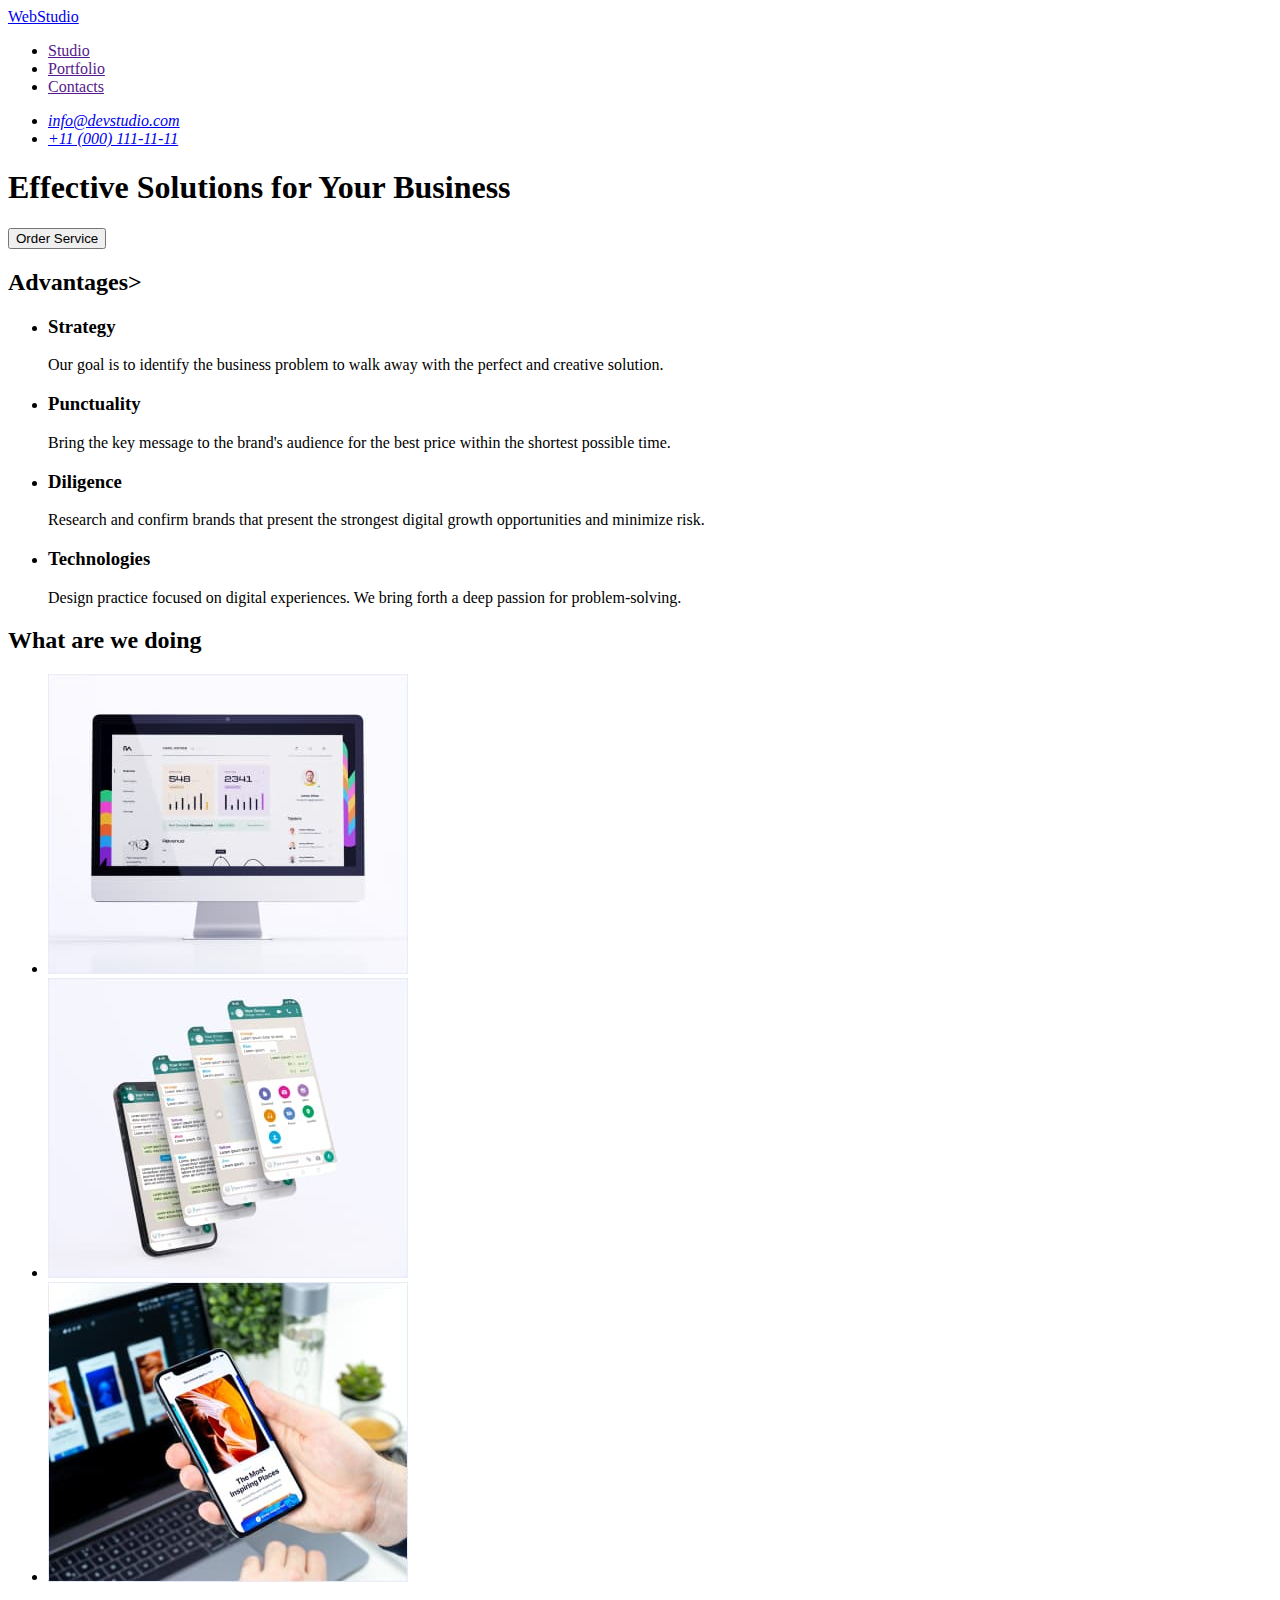
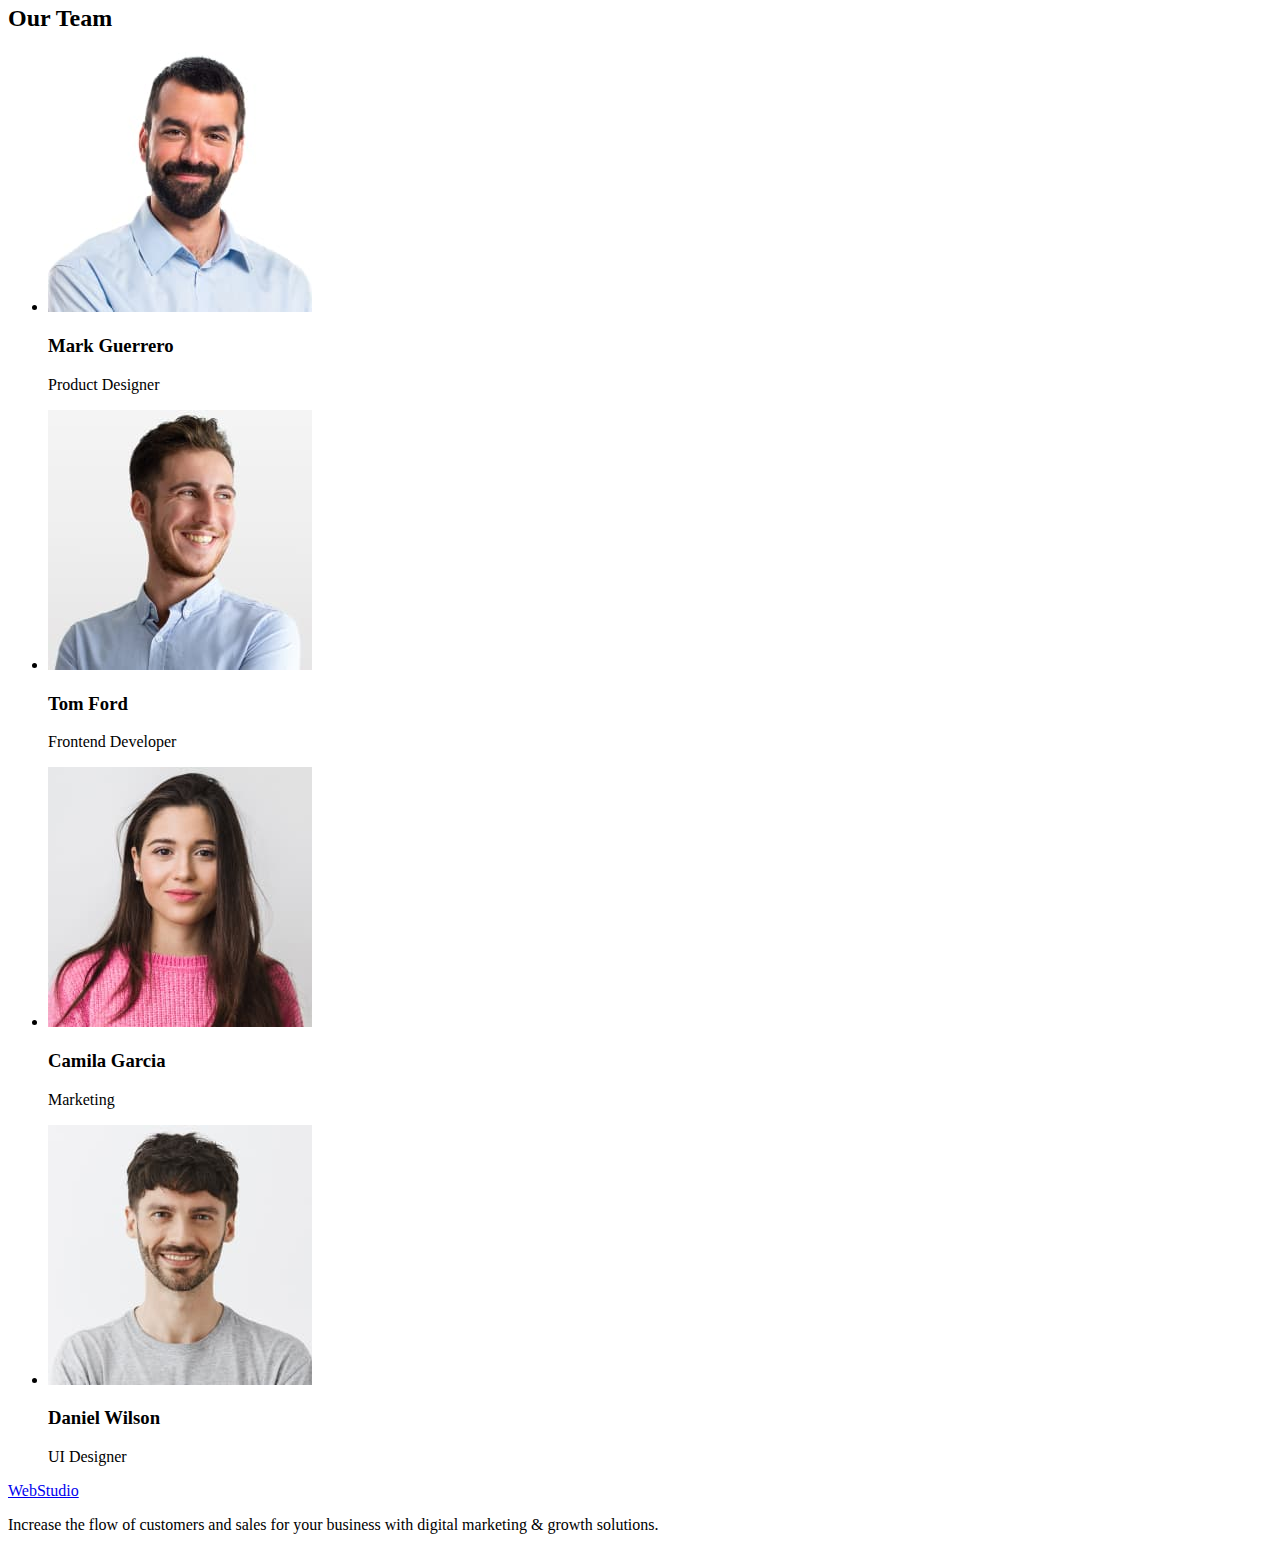
==== portfolio.html @ e8e7a877 "hw-2" ====
<!DOCTYPE html>
<html lang="en">
	<head>
		<meta charset="UTF-8" />
		<meta http-equiv="X-UA-Compatible" content="IE=edge" />
		<meta name="viewport" content="width=device-width, initial-scale=1.0" />
		<title>WebStudio</title>
	</head>
	<body>
		<header>
			<nav>
				<a href="./index.html">WebStudio</a>
				<ul>
					<li><a href="">Studio</a></li>
					<li><a href="">Portfolio</a></li>
					<li><a href="">Contacts</a></li>
				</ul>
			</nav>
			<address>
				<ul>
					<li><a href="mailto:info@devstudio.com">info@devstudio.com</a></li>
					<li><a href="tel:+110001111111">+11 (000) 111-11-11</a></li>
				</ul>
			</address>
		</header>
		<main>
			<!--Hero image-->
			<section>
				<h1>Effective Solutions for Your Business</h1>
				<button type="button">Order Service</button>
			</section>
			<!--Main section-->
			<section>
				<h2>Advantages></h2>
				<ul>
					<li>
						<h3>Strategy</h3>
						<p> Our goal is to identify the business problem to walk away with the perfect and creative solution. </p>
					</li>
					<li>
						<h3>Punctuality</h3>
						<p> Bring the key message to the brand's audience for the best price within the shortest possible time. </p>
					</li>
					<li>
						<h3>Diligence</h3>
						<p>
							Research and confirm brands that present the strongest digital growth opportunities and minimize risk.
						</p>
					</li>
					<li>
						<h3>Technologies</h3>
						<p> Design practice focused on digital experiences. We bring forth a deep passion for problem-solving. </p>
					</li>
				</ul>
			</section>
			<!--About-->
			<section>
				<h2>What are we doing</h2>
				<ul>
					<li>
						<img src="./images/img-1.jpg" alt="информационный монитор" width="360" />
					</li>
					<li>
						<img src="./images/img-2.jpg" alt="интрефейс whatsup" width="360" />
					</li>
					<li>
						<img src="./images/img-3.jpg" alt="ноутбук и телефон" width="360" />
					</li>
				</ul>
			</section>
			<!--Our team-->
			<section>
				<h2>Our Team</h2>
				<ul>
					<li>
						<img src="./images/mark-guerrero.jpg" alt="employee" width="264" height="260" />
						<h3>Mark Guerrero</h3>
						<p>Product Designer</p>
					</li>
					<li>
						<img src="./images/tom-ford.jpg" alt="employee" width="264" height="260" />
						<h3>Tom Ford</h3>
						<p>Frontend Developer</p>
					</li>
					<li>
						<img src="./images/camila-garcia.jpg" alt="employee" width="264" height="260" />
						<h3>Camila Garcia</h3>
						<p>Marketing</p>
					</li>
					<li>
						<img src="./images/daniel-wilson.jpg" alt="employee" width="264" />
						<h3>Daniel Wilson</h3>
						<p>UI Designer</p>
					</li>
				</ul>
			</section>
		</main>
		<!--Footer-->
		<footer>
			<a href="./index.html">WebStudio</a>
			<p> Increase the flow of customers and sales for your business with digital marketing & growth solutions. </p>
		</footer>
	</body>
</html>
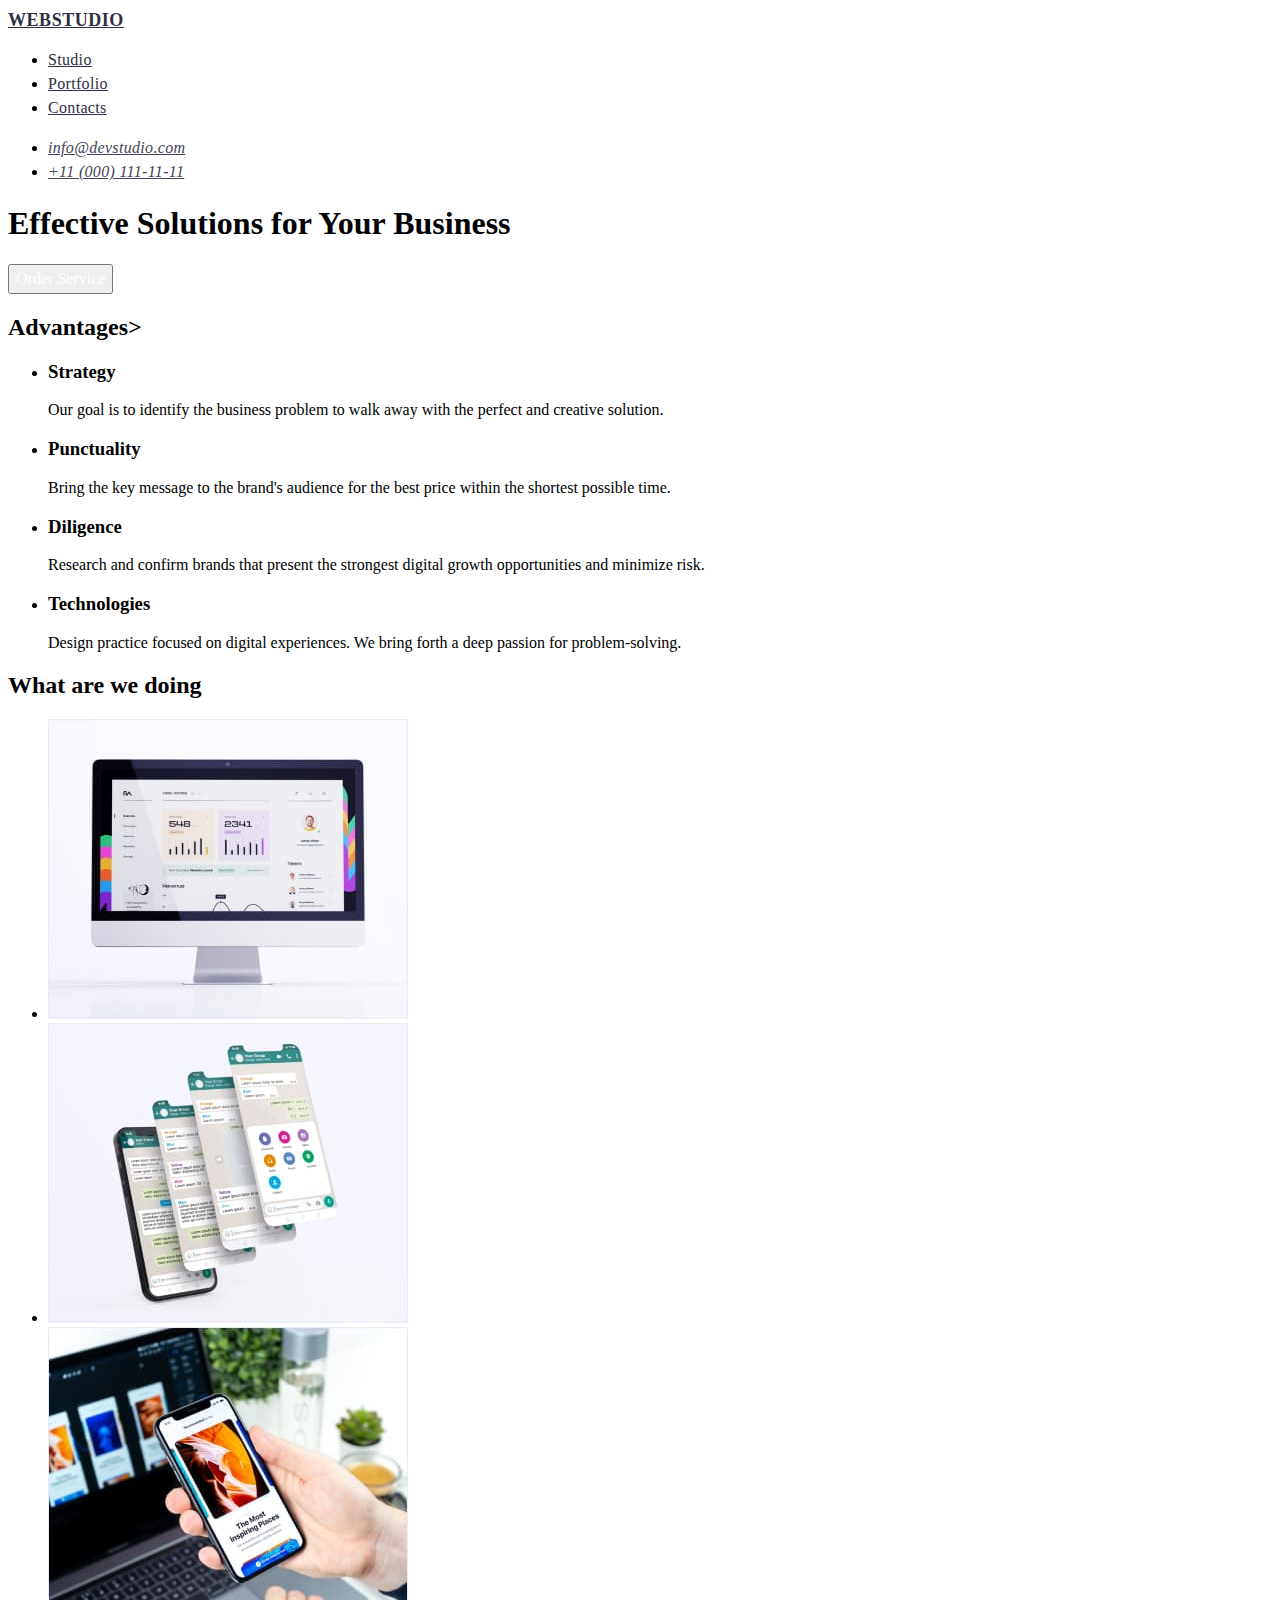
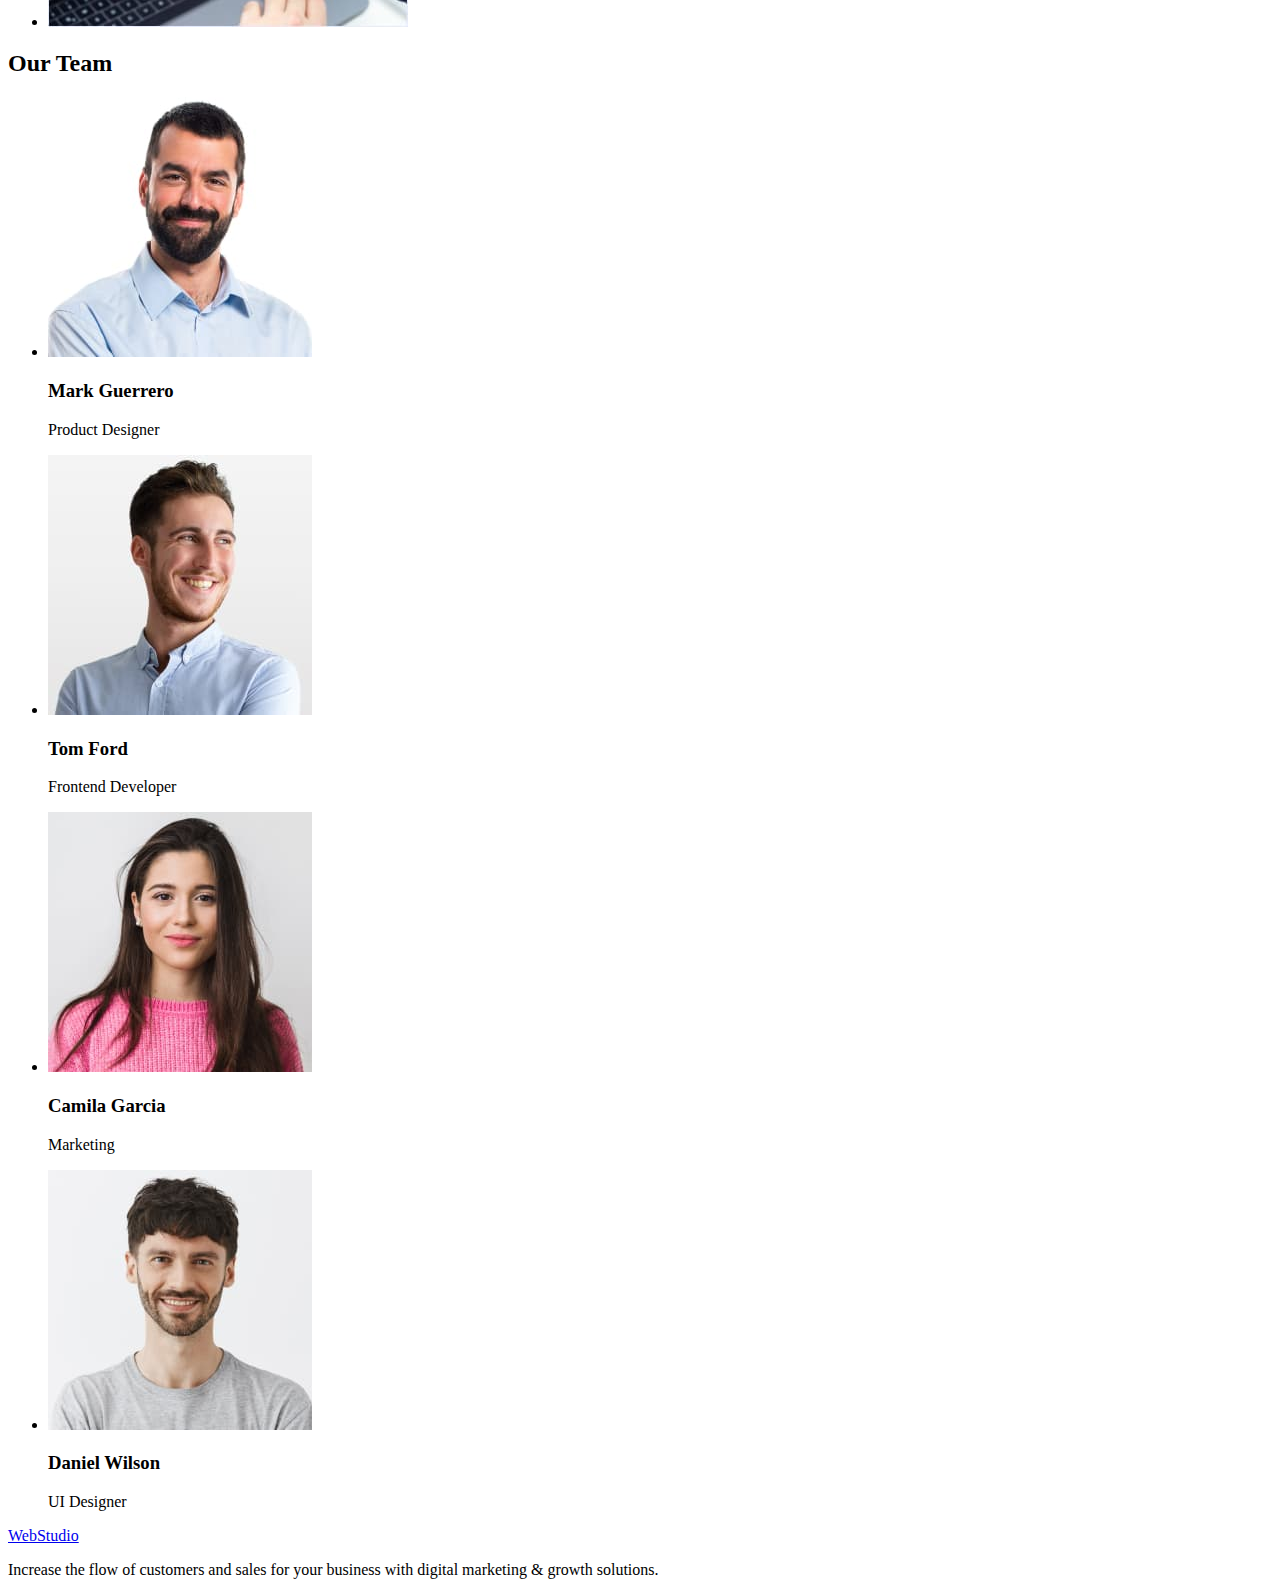
==== commit 55baa84b: "tested" ====
--- a/portfolio.html
+++ b/portfolio.html
@@ -5,21 +5,22 @@
 		<meta http-equiv="X-UA-Compatible" content="IE=edge" />
 		<meta name="viewport" content="width=device-width, initial-scale=1.0" />
 		<title>WebStudio</title>
+		<link rel="stylesheet" href="./css/styles.css" />
 	</head>
 	<body>
-		<header>
-			<nav>
-				<a href="./index.html">WebStudio</a>
-				<ul>
-					<li><a href="">Studio</a></li>
-					<li><a href="">Portfolio</a></li>
-					<li><a href="">Contacts</a></li>
+        <header class="header">
+			<nav class="header-navigation">
+				<a href="./index.html" class="header-logo">WebStudio</a>
+				<ul class="header-list">
+					<li class="header-item"><a href="" class="header-link">Studio</a></li>
+					<li class="header-item"><a href="" class="header-link">Portfolio</a></li>
+					<li class="header-item"><a href="" class="header-link">Contacts</a></li>
 				</ul>
 			</nav>
 			<address>
 				<ul>
-					<li><a href="mailto:info@devstudio.com">info@devstudio.com</a></li>
-					<li><a href="tel:+110001111111">+11 (000) 111-11-11</a></li>
+					<li><a href="mailto:info@devstudio.com" class="header-mail">info@devstudio.com</a></li>
+					<li><a href="tel:+110001111111" class="header-tel">+11 (000) 111-11-11</a></li>
 				</ul>
 			</address>
 		</header>
@@ -27,7 +28,7 @@
 			<!--Hero image-->
 			<section>
 				<h1>Effective Solutions for Your Business</h1>
-				<button type="button">Order Service</button>
+				<button type="button" class="hero-btn">Order Service</button>
 			</section>
 			<!--Main section-->
 			<section>
--- a/css/styles.css
+++ b/css/styles.css
@@ -0,0 +1,66 @@
+:root {
+    --primary-text-color: rgba(16, 9, 9, 0.8);
+    --title-text-color: #000000;
+    --accent-color: orange;
+    --primary-white-color: #ffffff;
+}
+body {
+font-family: "Roboto";
+}
+
+.header {
+}
+.header-navigation {
+}
+.header-logo {
+font-family: 'Raleway';
+font-weight: 800;
+font-size: 18px;
+line-height: 24px;
+letter-spacing: 0.03em;
+text-transform: uppercase;
+color: #2E2F42;    
+}
+.header-list {
+}
+.header-item {
+}
+.header-link {
+font-family: 'Roboto';
+font-weight: 500;
+font-size: 16px;
+line-height: 24px;
+letter-spacing: 0.02em;
+color: #2E2F42;
+}
+.header-mail {
+font-family: 'Roboto';
+font-weight: 400;
+font-size: 16px;
+line-height: 24px;
+letter-spacing: 0.02em;
+color: #434455;
+}
+.header-tel {
+font-family: 'Roboto';
+font-weight: 400;
+font-size: 16px;
+line-height: 24px;
+letter-spacing: 0.02em;
+color: #434455;
+}
+.hero-btn {
+font-family: 'Roboto';
+font-weight: 500;
+font-size: 16px;
+line-height: 24px;
+color: #FFFFFF;
+}
+
+.about {
+font-family: 'Roboto';
+font-weight: 700;
+font-size: 36px;
+line-height: 40px;   
+color: #2E2F42;
+}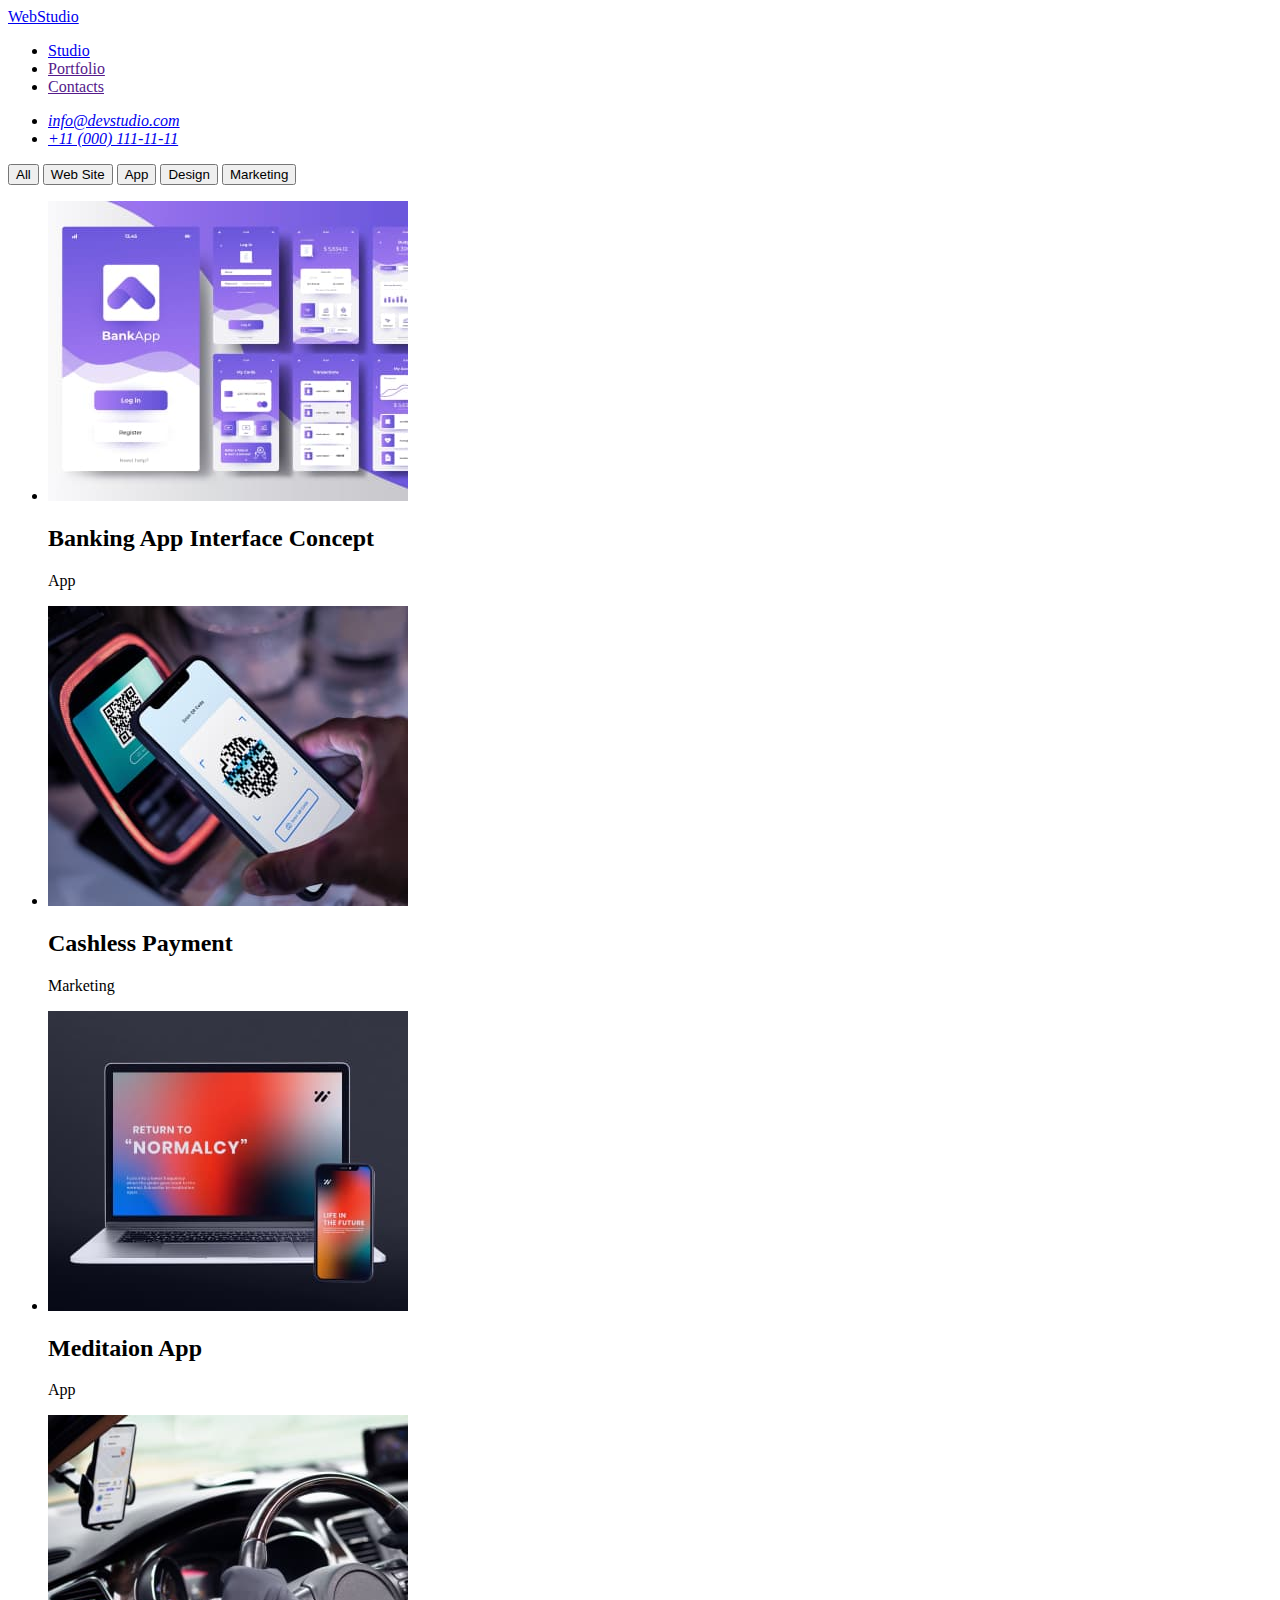
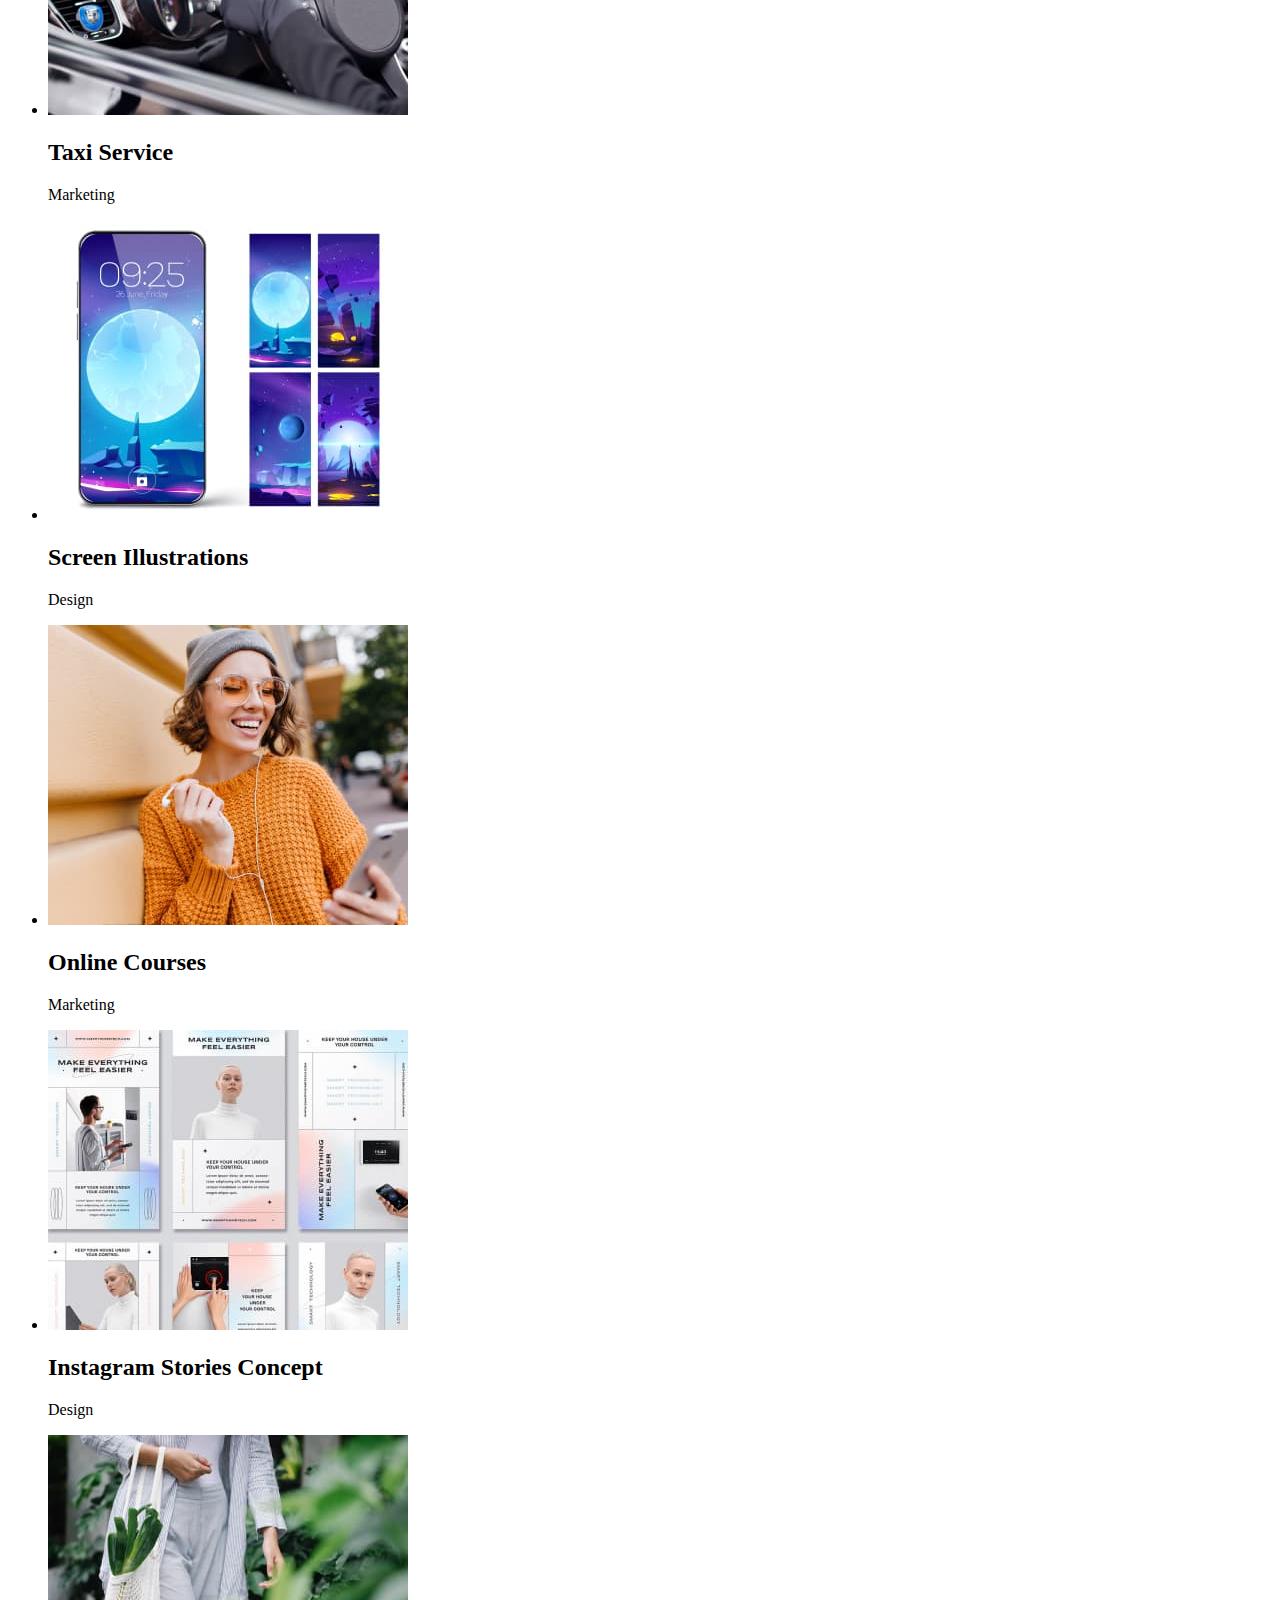
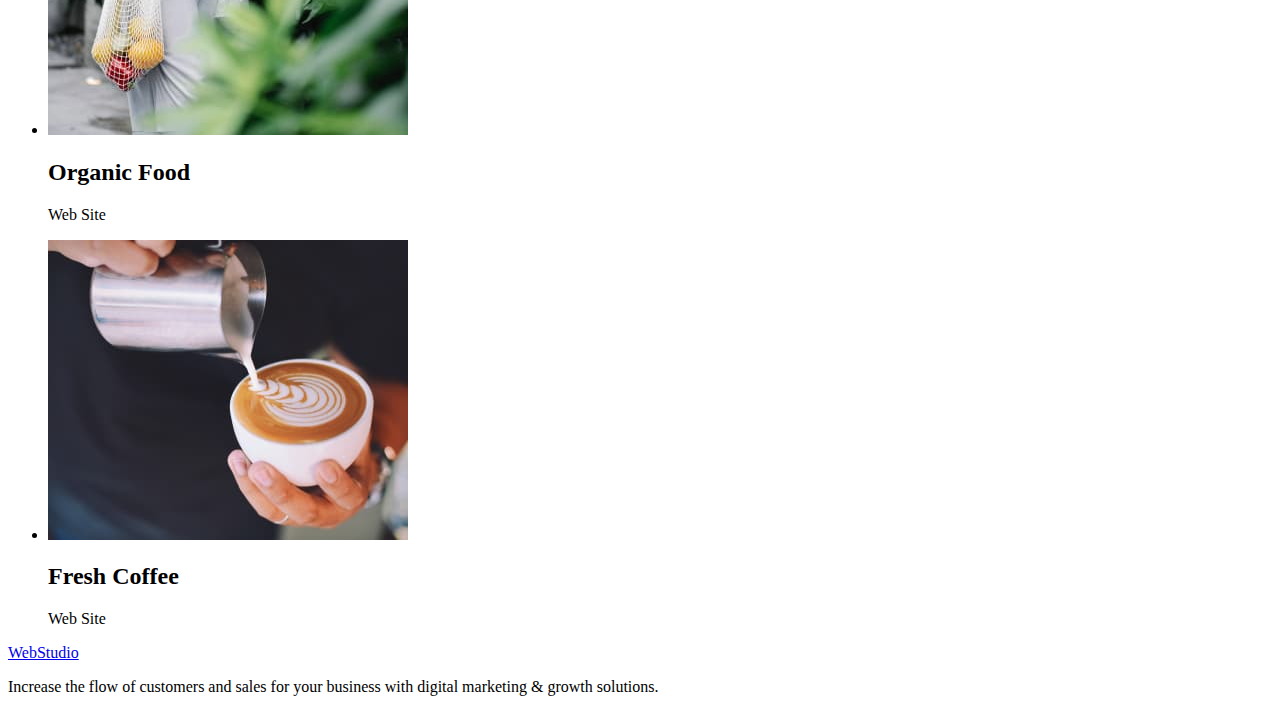
==== commit 0657d894: "hw2" ====
--- a/portfolio.html
+++ b/portfolio.html
@@ -5,94 +5,81 @@
 		<meta http-equiv="X-UA-Compatible" content="IE=edge" />
 		<meta name="viewport" content="width=device-width, initial-scale=1.0" />
 		<title>WebStudio</title>
-		<link rel="stylesheet" href="./css/styles.css" />
+		<link href="css/modern-normalize.css" rel="stylesheet"> 
+		<link href="./css/styles.css" rel="stylesheet">
 	</head>
 	<body>
-        <header class="header">
-			<nav class="header-navigation">
-				<a href="./index.html" class="header-logo">WebStudio</a>
-				<ul class="header-list">
-					<li class="header-item"><a href="" class="header-link">Studio</a></li>
-					<li class="header-item"><a href="" class="header-link">Portfolio</a></li>
-					<li class="header-item"><a href="" class="header-link">Contacts</a></li>
+		<header>
+			<nav>
+				<a href="./portfolio.html">WebStudio</a>
+				<ul>
+					<li><a href="./index.html">Studio</a></li>
+					<li><a href="">Portfolio</a></li>
+					<li><a href="">Contacts</a></li>
 				</ul>
 			</nav>
 			<address>
-				<ul>
-					<li><a href="mailto:info@devstudio.com" class="header-mail">info@devstudio.com</a></li>
-					<li><a href="tel:+110001111111" class="header-tel">+11 (000) 111-11-11</a></li>
+				<ul class="contacts">
+					 <li><a class="contacts-mail" href="mailto:info@devstudio.com">info@devstudio.com</a></li>
+					 <li><a class="contacts-mail" href="tel:+110001111111">+11 (000) 111-11-11</a></li>
 				</ul>
 			</address>
 		</header>
-		<main>
-			<!--Hero image-->
+        <main>
 			<section>
-				<h1>Effective Solutions for Your Business</h1>
-				<button type="button" class="hero-btn">Order Service</button>
+				<button type="button">All</button>
+				<button type="button">Web Site</button>
+				<button type="button">App</button>
+				<button type="button">Design</button>
+				<button type="button">Marketing</button>
 			</section>
-			<!--Main section-->
 			<section>
-				<h2>Advantages></h2>
 				<ul>
 					<li>
-						<h3>Strategy</h3>
-						<p> Our goal is to identify the business problem to walk away with the perfect and creative solution. </p>
+						<img src="./images/banking-app-interface-concept.jpg" alt="project-card" width="360" height="300"/>
+						<h2>Banking App Interface Concept</h2>
+                        <p>App</p>
 					</li>
 					<li>
-						<h3>Punctuality</h3>
-						<p> Bring the key message to the brand's audience for the best price within the shortest possible time. </p>
-					</li>
+						<img src="./images/cashless-payment.jpg" alt="project-card" width="360" height="300"/>
+					    <h2>Cashless Payment</h2>
+                        <p>Marketing</p>
+				    </li>
 					<li>
-						<h3>Diligence</h3>
-						<p>
-							Research and confirm brands that present the strongest digital growth opportunities and minimize risk.
-						</p>
-					</li>
+						<img src="./images/meditaion-app.jpg" alt="project-card" width="360" height="300"/>
+					    <h2>Meditaion App</h2>
+                        <p>App</p>
+				    </li>
 					<li>
-						<h3>Technologies</h3>
-						<p> Design practice focused on digital experiences. We bring forth a deep passion for problem-solving. </p>
-					</li>
-				</ul>
-			</section>
-			<!--About-->
-			<section>
-				<h2>What are we doing</h2>
-				<ul>
+						<img src="./images/taxi-service.jpg" alt="project-card" width="360" height="300"/>
+					    <h2>Taxi Service</h2>
+                        <p>Marketing</p>
+				    </li>
 					<li>
-						<img src="./images/img-1.jpg" alt="информационный монитор" width="360" />
-					</li>
+						<img src="./images/screen-illustrations.jpg" alt="project-card" width="360" height="300"/>
+					    <h2>Screen Illustrations</h2>
+                        <p>Design</p>
+				    </li>
 					<li>
-						<img src="./images/img-2.jpg" alt="интрефейс whatsup" width="360" />
-					</li>
+						<img src="./images/online-courses.jpg" alt="project-card" width="360" height="300"/>
+					    <h2>Online Courses</h2>
+                        <p>Marketing</p>
+				    </li>
 					<li>
-						<img src="./images/img-3.jpg" alt="ноутбук и телефон" width="360" />
-					</li>
-				</ul>
-			</section>
-			<!--Our team-->
-			<section>
-				<h2>Our Team</h2>
-				<ul>
+						<img src="./images/instagram-stories-concept.jpg" alt="project-card" width="360" height="300"/>
+					    <h2>Instagram Stories Concept</h2>
+                        <p>Design</p>
+				    </li>
 					<li>
-						<img src="./images/mark-guerrero.jpg" alt="employee" width="264" height="260" />
-						<h3>Mark Guerrero</h3>
-						<p>Product Designer</p>
-					</li>
+						<img src="./images/organic-food.jpg" alt="project-card" width="360" height="300"/>
+					    <h2>Organic Food</h2>
+                        <p>Web Site</p>
+				    </li>
 					<li>
-						<img src="./images/tom-ford.jpg" alt="employee" width="264" height="260" />
-						<h3>Tom Ford</h3>
-						<p>Frontend Developer</p>
-					</li>
-					<li>
-						<img src="./images/camila-garcia.jpg" alt="employee" width="264" height="260" />
-						<h3>Camila Garcia</h3>
-						<p>Marketing</p>
-					</li>
-					<li>
-						<img src="./images/daniel-wilson.jpg" alt="employee" width="264" />
-						<h3>Daniel Wilson</h3>
-						<p>UI Designer</p>
-					</li>
+						<img src="./images/fresh-coffee.jpg" alt="project-card" width="360" height="300"/>
+					    <h2>Fresh Coffee</h2>
+						<p>Web Site</p>
+				    </li>
 				</ul>
 			</section>
 		</main>
@@ -102,4 +89,4 @@
 			<p> Increase the flow of customers and sales for your business with digital marketing & growth solutions. </p>
 		</footer>
 	</body>
-</html>
+	</html>
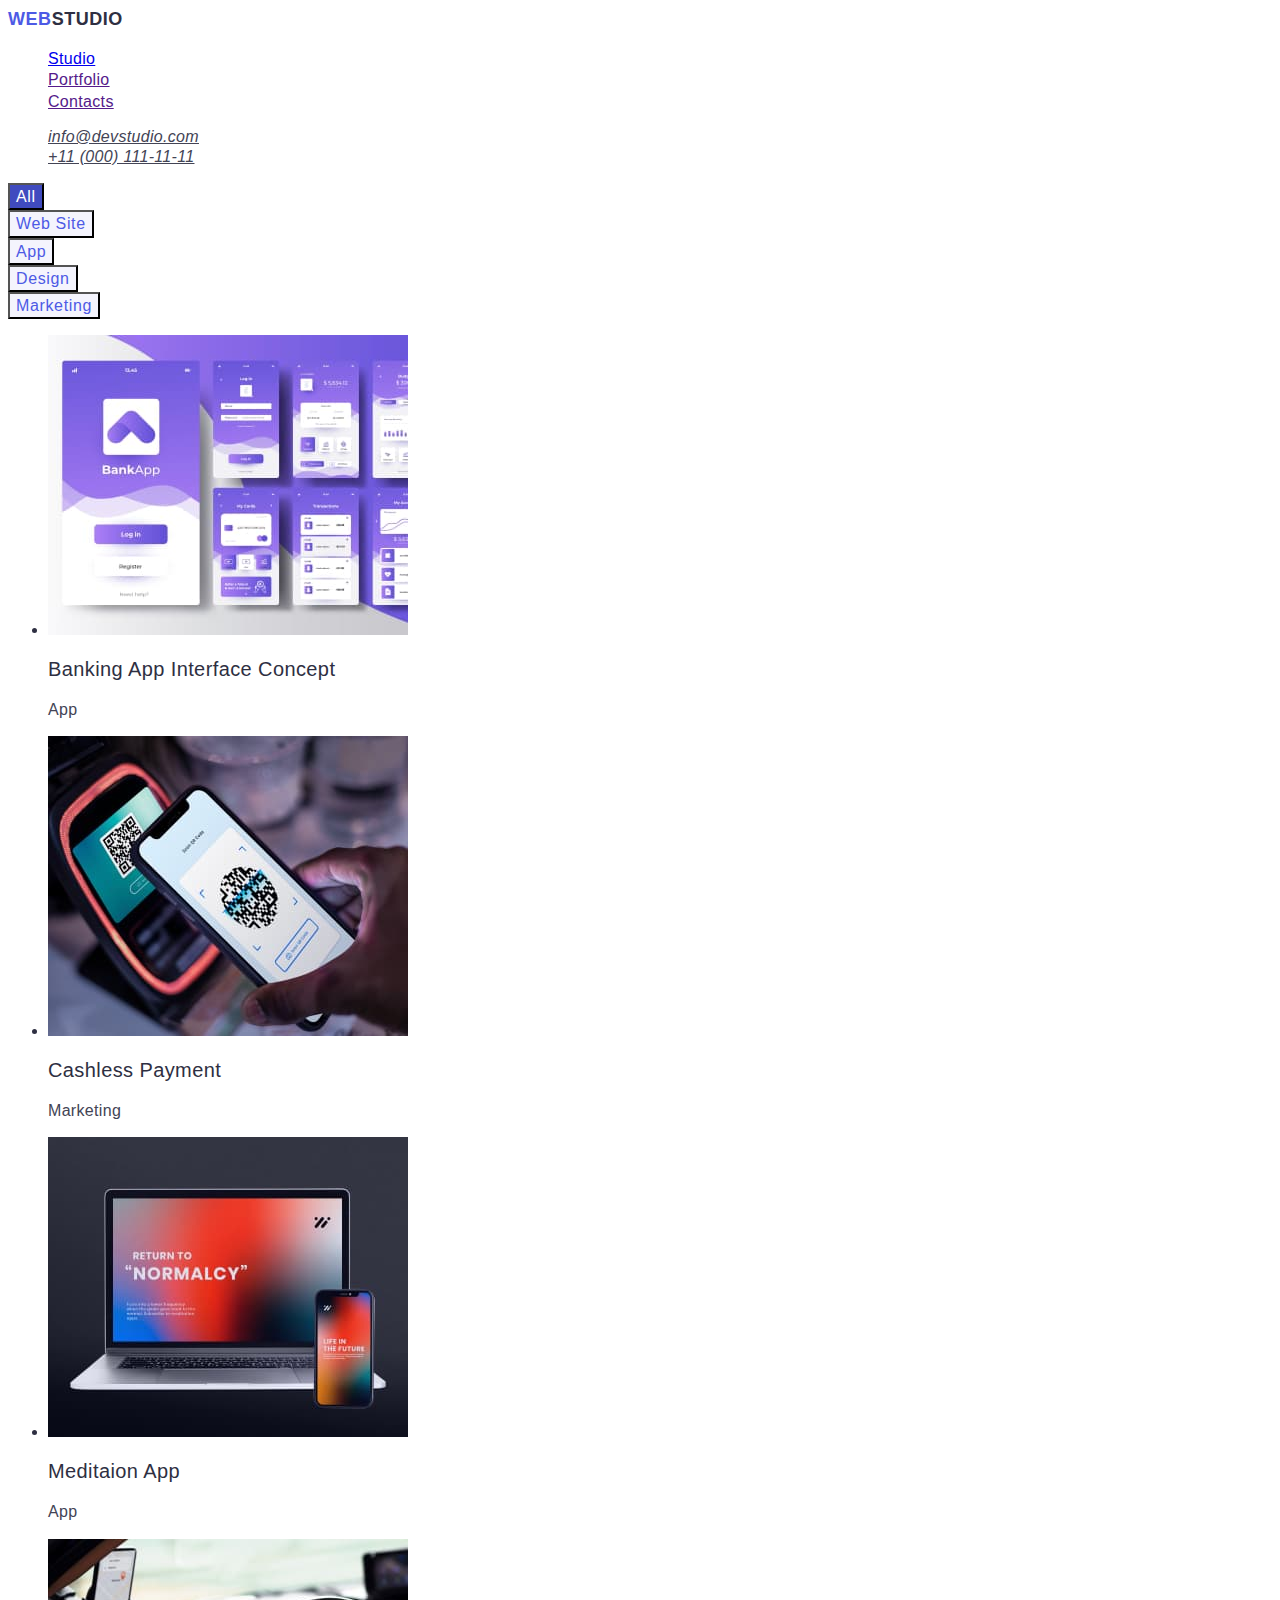
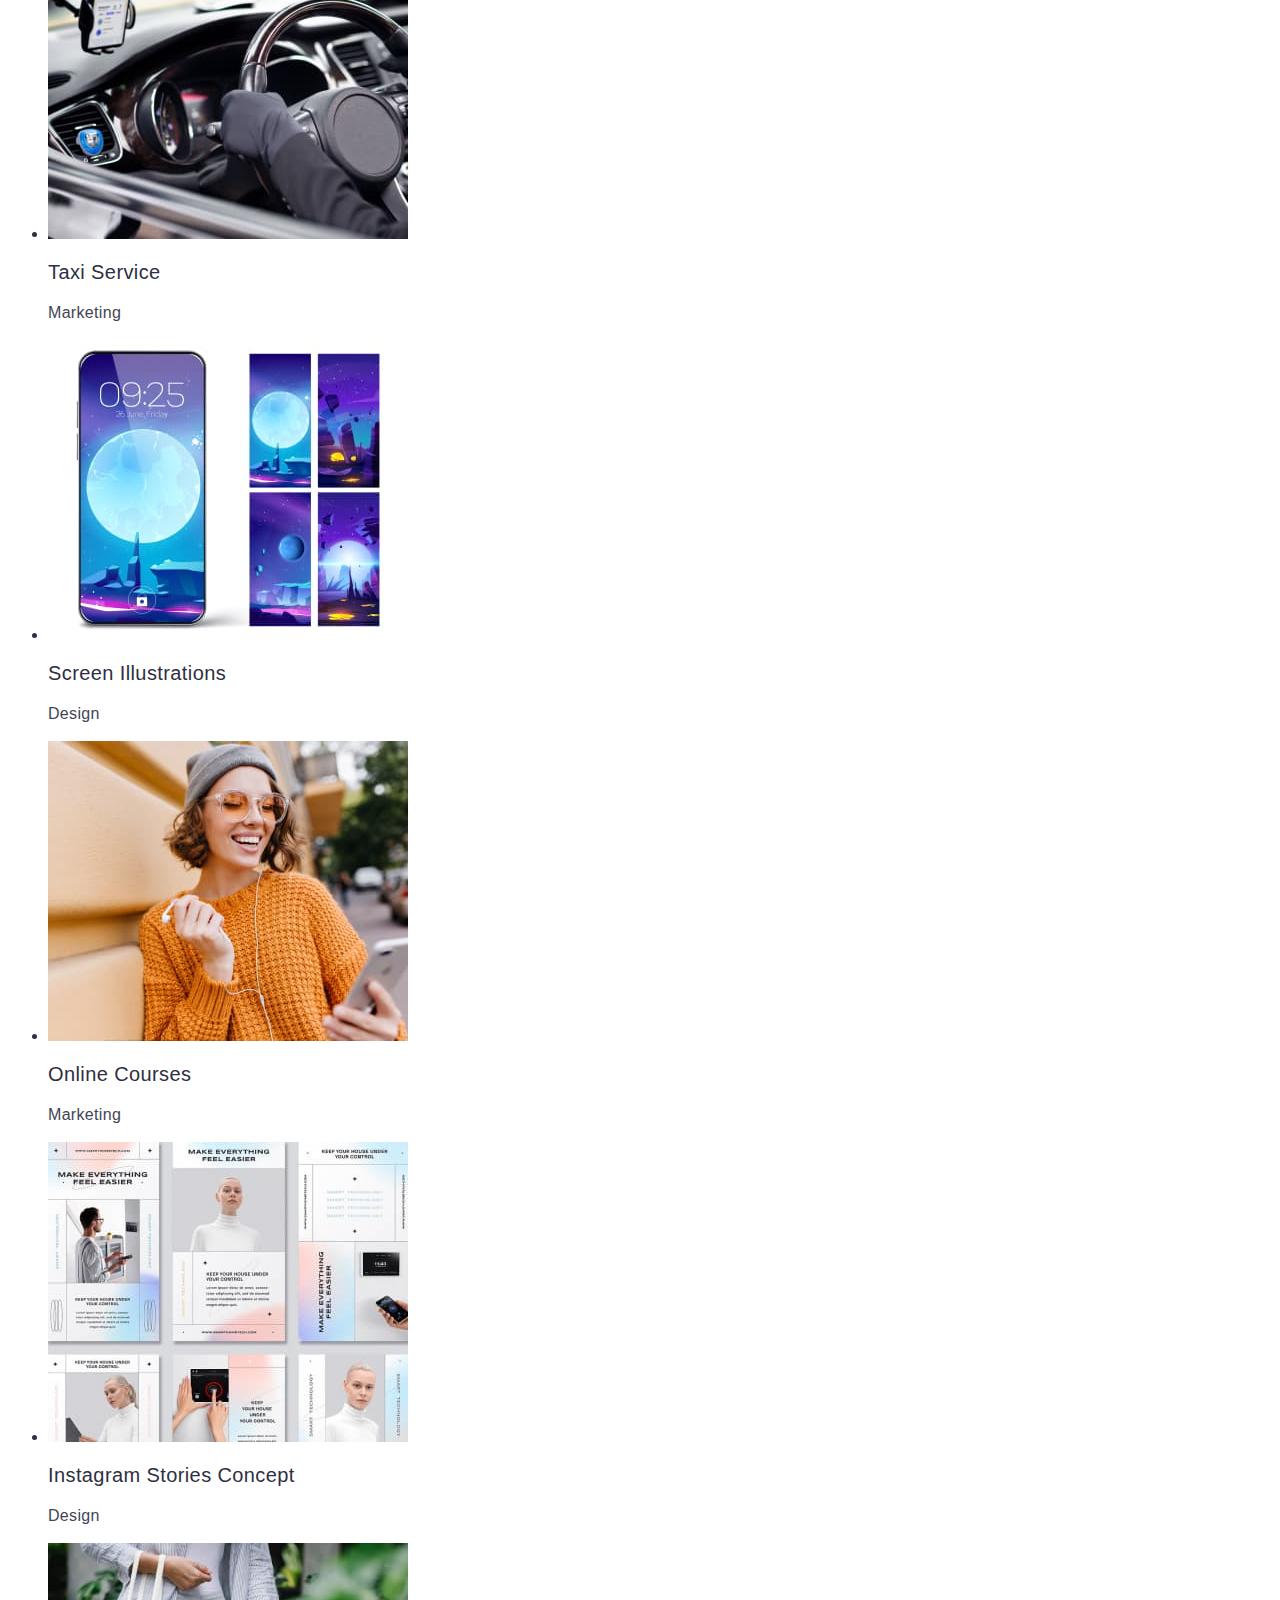
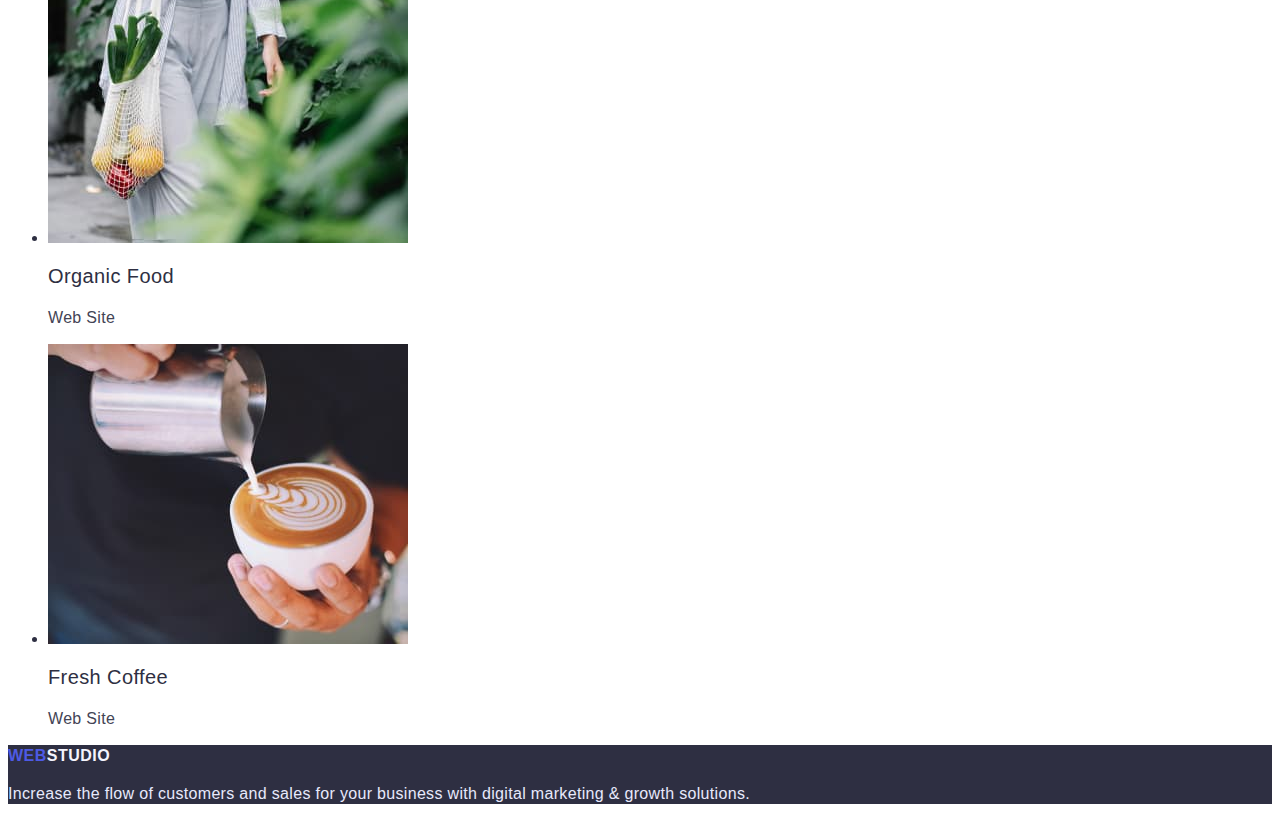
==== commit 4676e3ed: "HW2" ====
--- a/portfolio.html
+++ b/portfolio.html
@@ -4,89 +4,91 @@
 		<meta charset="UTF-8" />
 		<meta http-equiv="X-UA-Compatible" content="IE=edge" />
 		<meta name="viewport" content="width=device-width, initial-scale=1.0" />
-		<title>WebStudio</title>
+		<title>Портфолио</title>
 		<link href="css/modern-normalize.css" rel="stylesheet"> 
 		<link href="./css/styles.css" rel="stylesheet">
 	</head>
 	<body>
 		<header>
 			<nav>
-				<a href="./portfolio.html">WebStudio</a>
-				<ul>
-					<li><a href="./index.html">Studio</a></li>
-					<li><a href="">Portfolio</a></li>
-					<li><a href="">Contacts</a></li>
+				<a class="logotype" href="./portfolio.html"><span class="first-logo">Web</span><span class="second-logo"></span>Studio</a>
+				<ul class="header-list">
+					<li class="header-item"><a href="./index.html" class="header-link">Studio</a></li>
+					<li class="header-item"><a href="" class="header-link">Portfolio</a></li>
+					<li class="header-item"><a href="" class="header-link">Contacts</a></li>
 				</ul>
 			</nav>
 			<address>
 				<ul class="contacts">
 					 <li><a class="contacts-mail" href="mailto:info@devstudio.com">info@devstudio.com</a></li>
-					 <li><a class="contacts-mail" href="tel:+110001111111">+11 (000) 111-11-11</a></li>
+					 <li><a class="contacts-tel" href="tel:+110001111111">+11 (000) 111-11-11</a></li>
 				</ul>
 			</address>
 		</header>
         <main>
+			<!--Filters-->
 			<section>
-				<button type="button">All</button>
-				<button type="button">Web Site</button>
-				<button type="button">App</button>
-				<button type="button">Design</button>
-				<button type="button">Marketing</button>
+				<button type="button" class="filters-btn">All</button>
+				<button type="button" class="filters-btn-section">Web Site</button>
+				<button type="button" class="filters-btn-section">App</button>
+				<button type="button" class="filters-btn-section">Design</button>
+				<button type="button" class="filters-btn-section">Marketing</button>
 			</section>
+			<!--Project card-->
 			<section>
 				<ul>
 					<li>
 						<img src="./images/banking-app-interface-concept.jpg" alt="project-card" width="360" height="300"/>
-						<h2>Banking App Interface Concept</h2>
-                        <p>App</p>
+						<h2 class="card-content">Banking App Interface Concept</h2>
+                        <p class="card-content-desc">App</p>
 					</li>
 					<li>
 						<img src="./images/cashless-payment.jpg" alt="project-card" width="360" height="300"/>
-					    <h2>Cashless Payment</h2>
-                        <p>Marketing</p>
+					    <h2 class="card-content">Cashless Payment</h2>
+                        <p class="card-content-desc">Marketing</p>
 				    </li>
 					<li>
 						<img src="./images/meditaion-app.jpg" alt="project-card" width="360" height="300"/>
-					    <h2>Meditaion App</h2>
-                        <p>App</p>
+					    <h2 class="card-content">Meditaion App</h2>
+                        <p class="card-content-desc">App</p>
 				    </li>
 					<li>
 						<img src="./images/taxi-service.jpg" alt="project-card" width="360" height="300"/>
-					    <h2>Taxi Service</h2>
-                        <p>Marketing</p>
+					    <h2 class="card-content">Taxi Service</h2>
+                        <p class="card-content-desc">Marketing</p>
 				    </li>
 					<li>
 						<img src="./images/screen-illustrations.jpg" alt="project-card" width="360" height="300"/>
-					    <h2>Screen Illustrations</h2>
-                        <p>Design</p>
+					    <h2 class="card-content">Screen Illustrations</h2>
+                        <p class="card-content-desc">Design</p>
 				    </li>
 					<li>
 						<img src="./images/online-courses.jpg" alt="project-card" width="360" height="300"/>
-					    <h2>Online Courses</h2>
-                        <p>Marketing</p>
+					    <h2 class="card-content">Online Courses</h2>
+                        <p class="card-content-desc">Marketing</p>
 				    </li>
 					<li>
 						<img src="./images/instagram-stories-concept.jpg" alt="project-card" width="360" height="300"/>
-					    <h2>Instagram Stories Concept</h2>
-                        <p>Design</p>
+					    <h2 class="card-content">Instagram Stories Concept</h2>
+                        <p class="card-content-desc">Design</p>
 				    </li>
 					<li>
 						<img src="./images/organic-food.jpg" alt="project-card" width="360" height="300"/>
-					    <h2>Organic Food</h2>
-                        <p>Web Site</p>
+					    <h2 class="card-content">Organic Food</h2>
+                        <p class="card-content-desc">Web Site</p>
 				    </li>
 					<li>
 						<img src="./images/fresh-coffee.jpg" alt="project-card" width="360" height="300"/>
-					    <h2>Fresh Coffee</h2>
-						<p>Web Site</p>
+					    <h2 class="card-content">Fresh Coffee</h2>
+						<p class="card-content-desc">Web Site</p>
 				    </li>
 				</ul>
 			</section>
 		</main>
 		<!--Footer-->
-		<footer>
-			<a href="./index.html">WebStudio</a>
-			<p> Increase the flow of customers and sales for your business with digital marketing & growth solutions. </p>
+		<footer class="footer">
+			<a class="logotype-footer" href="./index.html"><span class="first-logo-footer">Web</span><span class="second-logo-footer">Studio</a>
+			<p class="footer-text"> Increase the flow of customers and sales for your business with digital marketing & growth solutions. </p>
 		</footer>
 	</body>
 	</html>
--- a/css/styles.css
+++ b/css/styles.css
@@ -1,66 +1,212 @@
+/*all colors site*/
 :root {
-    --primary-text-color: rgba(16, 9, 9, 0.8);
-    --title-text-color: #000000;
-    --accent-color: orange;
-    --primary-white-color: #ffffff;
-}
+    --accent-text-color: #2e2f42;
+    --accent-text-color-two: #4d5ae5;
+    --color-of-paraghraphs: #434455;
+}
+
 body {
-font-family: "Roboto";
-}
-
-.header {
-}
-.header-navigation {
-}
-.header-logo {
-font-family: 'Raleway';
+font-family: "Roboto", sans-serif;
+font-style: normal;
+color: #2E2F42;
+}
+
+.logotype {
+width: 44px;
+height: 24px;
+font-family: "Raleway", sans-serif;
 font-weight: 800;
 font-size: 18px;
-line-height: 24px;
+line-height: 1.33;
+display: flex;
+align-items: center;
 letter-spacing: 0.03em;
 text-transform: uppercase;
-color: #2E2F42;    
-}
+color: var(--accent-text-color);   
+text-decoration: none;
+}
+
+.first-logo {
+color: #4d5ae5;
+}
+
+.second-logo {
+color: #2E2F42;
+}
+
 .header-list {
-}
+list-style: none;
+}
+
 .header-item {
-}
-.header-link {
-font-family: 'Roboto';
-font-weight: 500;
-font-size: 16px;
-line-height: 24px;
-letter-spacing: 0.02em;
-color: #2E2F42;
-}
-.header-mail {
-font-family: 'Roboto';
-font-weight: 400;
-font-size: 16px;
-line-height: 24px;
-letter-spacing: 0.02em;
-color: #434455;
-}
-.header-tel {
-font-family: 'Roboto';
-font-weight: 400;
-font-size: 16px;
-line-height: 24px;
-letter-spacing: 0.02em;
-color: #434455;
-}
+font-weight: 500;
+font-size: 16px;
+line-height: 1.33;
+letter-spacing: 0.02em;
+color: #2E2F42;
+}
+
+.contacts {
+list-style: none;
+text-decoration: none;
+}
+
+.contacts-mail {
+font-weight: 400;
+font-size: 16px;
+line-height: 1.33x;
+letter-spacing: 0.02em;
+color: #434455;
+}
+.contacts-tel {
+font-weight: 400;
+font-size: 16px;
+line-height: 1.33;
+letter-spacing: 0.02em;
+color: #434455;
+}
+
+.hero-text {
+font-weight: 700;
+font-size: 56px;
+line-height: 3.33;
+text-align: center;
+letter-spacing: 0.02em;
+<!--color: #FFFFFF;-->.
+}
+
 .hero-btn {
-font-family: 'Roboto';
-font-weight: 500;
-font-size: 16px;
-line-height: 24px;
+font-weight: 500;
+font-size: 16px;
+line-height: 1.33;
+display: flex;
+align-items: center;
+letter-spacing: 0.04em;
 color: #FFFFFF;
+background: #4D5AE5;
+}
+
+.feature {
+font-weight: 500;
+font-size: 20px;
+line-height: 1.33;
+letter-spacing: 0.02em;
+color: #2E2F42;
+}
+
+.feature-text {
+font-weight: 400;
+font-size: 16px;
+line-height: 1.33;
+letter-spacing: 0.02em;
+color: #434455;
 }
 
 .about {
-font-family: 'Roboto';
 font-weight: 700;
 font-size: 36px;
-line-height: 40px;   
-color: #2E2F42;
-}+line-height: 2.22;
+text-align: center;
+letter-spacing: 0.02em;
+text-transform: capitalize;
+color: #2E2F42;
+}
+
+.team {
+font-weight: 700;
+font-size: 36px;
+line-height: 2.22;
+letter-spacing: 0.02em;
+text-transform: capitalize;
+color: #2E2F42;
+}
+
+.team-members {
+font-weight: 500;
+font-size: 20px;
+line-height: 1.33;
+letter-spacing: 0.02em;
+color: #2E2F42;
+}
+
+.team-members-desc {
+font-weight: 400;
+font-size: 16px;
+line-height: 1.33;
+letter-spacing: 0.02em;
+color: #434455;
+}
+
+.filters-btn {
+font-weight: 500;
+font-size: 16px;
+line-height: 1.33;
+display: flex;
+align-items: center;
+text-align: center;
+letter-spacing: 0.04em;
+color: #FFFFFF;
+background: #404BBF;
+}
+
+.filters-btn-section{
+font-weight: 500;
+font-size: 16px;
+line-height: 1.33;
+display: flex;
+align-items: center;
+text-align: center;
+letter-spacing: 0.04em;
+color: #4D5AE5;
+background: #F4F4FD;
+}
+
+.card-content {
+font-weight: 500;
+font-size: 20px;
+line-height: 1.33;
+letter-spacing: 0.02em;
+color: #2E2F42;
+}
+
+.card-content-desc {
+font-weight: 400;
+font-size: 16px;
+line-height: 1.33;
+letter-spacing: 0.02em;
+color: #434455;
+}
+
+.footer {
+background: #2E2F42;
+}
+.logotype-footer {
+width: 71px;
+height: 22px;
+font-family: 'Raleway', sans-serif;
+font-weight: 800;
+font-size: 1.16;
+line-height: 1.16;
+display: flex;
+align-items: center;
+letter-spacing: 0.03em;
+text-transform: uppercase;
+color: var(--accent-text-color);
+text-decoration: none;
+}
+
+.first-logo-footer {
+color: #4D5AE5;
+}
+
+.second-logo-footer {
+color: #F4F4FD;
+}
+
+.footer-text {
+font-weight: 400;
+font-size: 16px;
+line-height: 1.33;
+letter-spacing: 0.02em;
+color: #E7E9FC;
+}
